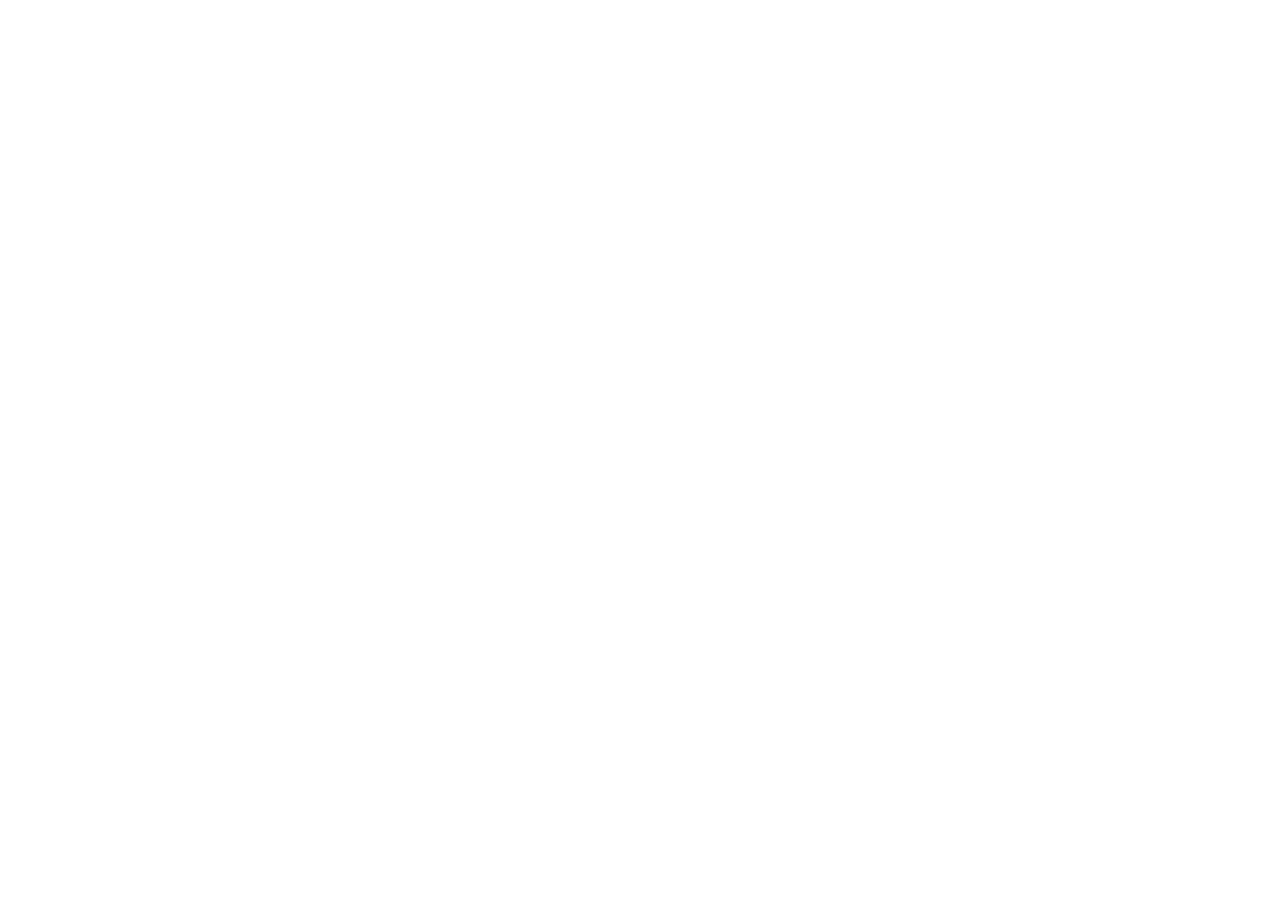
==== index.html @ 27b7549c "project init" ====
<!DOCTYPE html>
<html lang="en">
<head>
    <meta charset="UTF-8">
    <meta name="viewport" content="width=device-width, initial-scale=1.0">
    <title>Document</title>
    <link rel="stylesheet" href="./css/style.css">
    <script src="./js/main.js" defer></script>
</head>
<body>
    
</body>
</html>
---- css/style.css ----
* {
    margin: 0;
    padding: 0;
    box-sizing: border-box;
}

body {
    overflow-x: hidden;
    height: 100%;
}
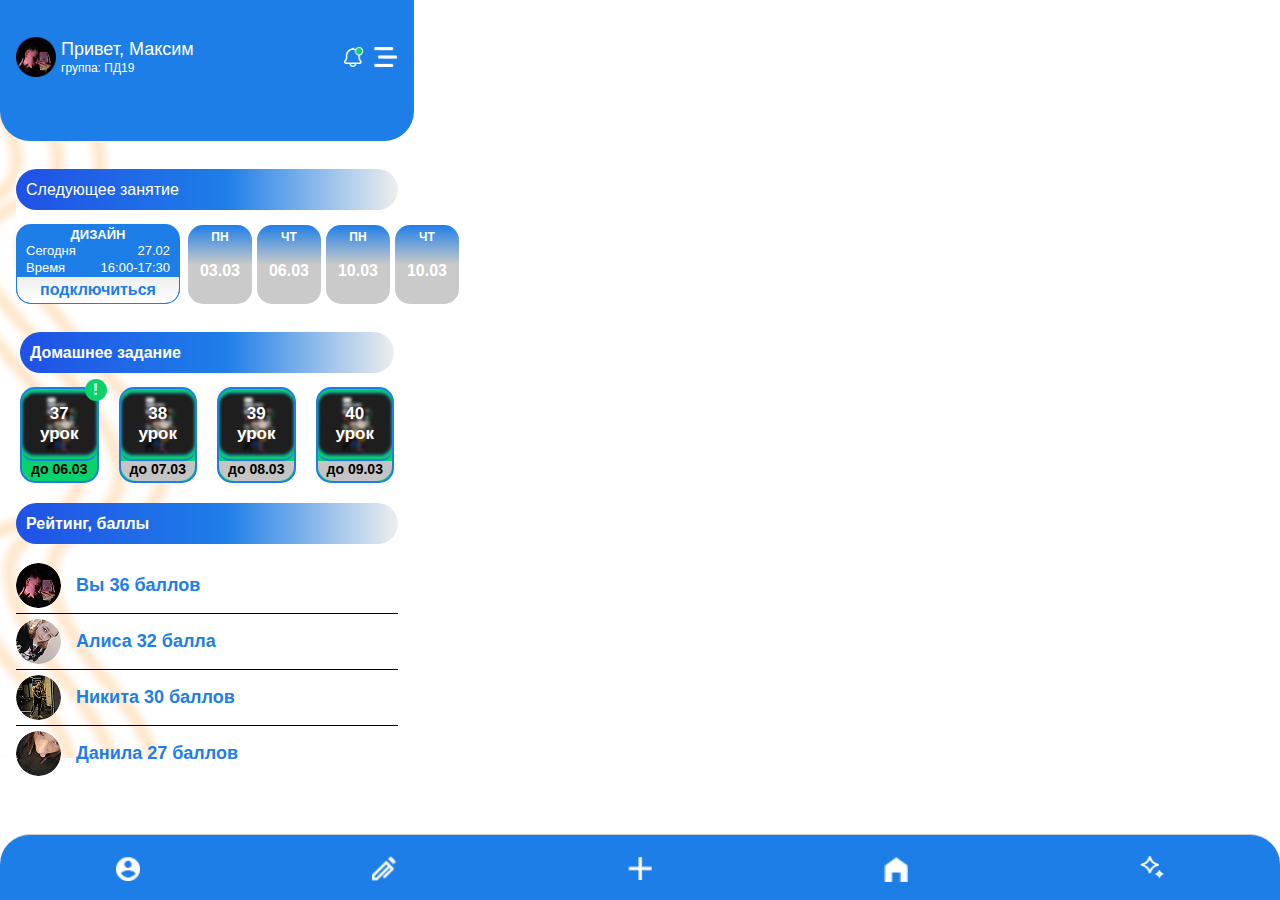
==== commit 55957bab: "feat: add profile" ====
--- a/index.html
+++ b/index.html
@@ -1,13 +1,133 @@
 <!DOCTYPE html>
-<html lang="en">
+<html lang="ru">
 <head>
-    <meta charset="UTF-8">
-    <meta name="viewport" content="width=device-width, initial-scale=1.0">
-    <title>Document</title>
-    <link rel="stylesheet" href="./css/style.css">
-    <script src="./js/main.js" defer></script>
+  <meta charset="UTF-8">
+  <meta name="viewport" content="width=device-width, initial-scale=1.0">
+  <title>Главная</title>
+  <link rel="stylesheet" href="./css/style.css">
+  <script src="./js/main.js" defer></script>
 </head>
 <body>
-    
+  <header class="page-header">
+    <div class="page-header__container">
+      <div class="page-header__logo">
+        <img src="./images/photo_5285045305013824454_x.png" alt="Logo" class="page-header__logo-img">
+        <div class="page-header__info">
+          <p class="page-header__name">Привет, Максим</p>
+          <p class="page-header__group">группа: ПД19</p>
+        </div>
+      </div>
+      <div class="page-header__actions">
+        <img src="./images/btnNotifications.png" width="20" height="20" alt="#" class="page-header__notification">
+        <div class="page-header__menu">
+          <img src="./images/01.png" width="24" height="20" alt="menu" class="page-header__menu-icon">
+        </div>
+      </div>
+    </div>
+  </header>
+
+  <main class="page-main">
+    <section class="next-lesson">
+      <div class="next-lesson__title">Следующее занятие</div>
+      <div class="next-lesson__info">
+        <div class="lesson-details">
+          <p class="lesson-details__subject">Дизайн</p>
+          <div class="lesson-details__datetime">
+            <div class="lesson-details__box">
+                <span class="lesson-details__today">Сегодня </span>
+                <span class="lesson-details__time">27.02</span>
+            </div>
+            <div class="lesson-details__box">
+                <span class="lesson-details__today">Время</span>
+                <span class="lesson-details__time">16:00-17:30</span>
+            </div>
+            <button class="next-lesson__connect">подключиться</button>
+        </div>
+        </div>
+        <div class="next-lesson__days">
+          <div class="next-lesson__day"><span>ПН</span><br><span>03.03</span></div>
+          <div class="next-lesson__day"><span>ЧТ</span><br><span>06.03</span></div>
+          <div class="next-lesson__day"><span>ПН</span><br><span>10.03</span></div>
+          <div class="next-lesson__day"><span>ЧТ</span><br><span>10.03</span></div>
+        </div>
+      </div>
+    </section>
+
+    <section class="homework">
+        <h2 class="homework__title">Домашнее задание</h2>
+        <div class="homework__cards">
+      
+          <div class="homework__card homework__card--active">
+            <div class="homework__card-top">
+              <p class="homework__lesson-number">37 урок</p>
+              <span class="homework__status">!</span>
+            </div>
+            <p class="homework__deadline">до 06.03</p>
+          </div>
+      
+          <div class="homework__card">
+            <div class="homework__card-top">
+              <p class="homework__lesson-number">38 урок</p>
+            </div>
+            <p class="homework__deadline">до 07.03</p>
+          </div>
+      
+          <div class="homework__card">
+            <div class="homework__card-top">
+              <p class="homework__lesson-number">39 урок</p>
+            </div>
+            <p class="homework__deadline">до 08.03</p>
+          </div>
+      
+          <div class="homework__card">
+            <div class="homework__card-top">
+              <p class="homework__lesson-number">40 урок</p>
+            </div>
+            <p class="homework__deadline">до 09.03</p>
+          </div>
+      
+        </div>
+      </section>
+
+    <section class="rating">
+      <h2 class="rating__title">Рейтинг, баллы</h2>
+      <ul class="rating__list">
+        <li class="rating__item">
+          <img src="./images/photo_5285045305013824454_x.png" alt="you" class="rating__avatar">
+          <p class="rating__info">Вы <span class="rating__points">36 баллов</span></p>
+        </li>
+        <li class="rating__item">
+          <img src="./images/photo_5285045305013824453_y.png" alt="alisa" class="rating__avatar">
+          <p class="rating__info">Алиса <span class="rating__points">32 балла</span></p>
+        </li>
+        <li class="rating__item">
+          <img src="./images/photo_5285045305013824455_x.png" alt="nikita" class="rating__avatar">
+          <p class="rating__info">Никита <span class="rating__points">30 баллов</span></p>
+        </li>
+        <li class="rating__item">
+          <img src="./images/photo_5285045305013824452_y (2).png" alt="danila" class="rating__avatar">
+          <p class="rating__info">Данила <span class="rating__points">27 баллов</span></p>
+        </li>
+      </ul>
+    </section>
+  </main>
+
+  <nav class="bottom-nav">
+    <a href="#" class="bottom-nav__item">
+      <img src="./images/Vector.png" alt="home" width="20" height="20" class="bottom-nav__icon">
+    </a>
+    <a href="#" class="bottom-nav__item">
+      <img src="./images/Vector (2).png" alt="add" width="19" height="19" class="bottom-nav__icon">
+    </a>
+    <a href="#" class="bottom-nav__item">
+      <img src="./images/Vector (3).png" alt="tasks" width="20" height="20" class="bottom-nav__icon">
+    </a>
+    <a href="#" class="bottom-nav__item">
+      <img src="./images/Vector (4).png" alt="profile" width="16" height="18" class="bottom-nav__icon">
+    </a>
+    <a href="#" class="bottom-nav__item">
+        <img src="./images/Vector (1).png" alt="profile" width="20" height="20" class="bottom-nav__icon">
+      </a>
+  </nav>
 </body>
-</html>+</html>
--- a/css/style.css
+++ b/css/style.css
@@ -7,4 +7,319 @@
 body {
     overflow-x: hidden;
     height: 100%;
+    font-family: Arial, Helvetica, sans-serif;
+    background-image: url("../images/Group 170.png");
+    background-repeat: no-repeat;
+    max-width: 414px;
+    max-height: 896px;
+}
+
+::-webkit-scrollbar {
+    width: 0;
+}
+
+.page-header {
+    background-color: #1E7EE8;
+    border-end-start-radius: 30px;
+    border-end-end-radius: 30px;
+    height: 141px;
+}
+
+.page-header__container {
+    display: flex;
+    justify-content: space-between;
+    align-items: center;
+    padding: 37px 16px;
+}
+
+.page-header__logo {
+    display: flex;
+    align-items: center;
+    gap: 5px;
+    color: #fff;
+}
+
+.page-header__logo-img {
+    width: 40px;
+    height: 40px;
+}
+
+.page-header__info {
+    display: flex;
+    flex-direction: column;
+}
+
+.page-header__name {
+    font-size: 18px;
+    line-height: 1.2;
+}
+
+.page-header__group {
+    font-size: 12px;
+    line-height: 1.2;
+}
+
+.page-header__actions {
+    display: flex;
+    align-items: center;
+    gap: 10px;
+}
+
+.page-header__notification {
+    cursor: pointer;
+}
+
+.page-header__menu {
+    cursor: pointer;
+}
+
+.page-header__menu-icon {
+    display: block;
+}
+
+.page-main {
+    padding-bottom: 80px;
+}
+
+.next-lesson {
+    background-color: #fff;
+    margin: 28px 16px;
+    border-radius: 10px;
+}
+
+.next-lesson__title {
+    font-size: 16px;
+    background: linear-gradient(to right, #2051E5, #1E7EE8 55%, #eee);
+    color: #fff;
+    width: 100%;
+    height: 41px;
+    display: flex;
+    align-items: center;
+    border-radius: 30px;
+    padding: 10px;
+    margin: 0px 0px 14px 0px;
+}
+
+.next-lesson__info {
+    display: flex;
+    align-items: center;
+    flex-direction: row;
+    color: #fff;
+}
+
+.lesson-details {
+    display: flex;
+    align-items: center;
+    border-start-end-radius: 15px;
+    border-start-start-radius: 15px;
+    border-end-end-radius: 15px;
+    border-end-start-radius: 15px;
+    flex-direction: column;
+    width: 164px;
+    background-color: #1E7EE8;
+}
+
+.lesson-details__subject {
+    font-size: 13px;
+    text-transform: uppercase;
+    margin-top: 3px;
+    font-weight: bold;
+}
+
+.lesson-details__datetime {
+    font-size: 13px;
+    display: flex;
+    flex-direction: column;
+}
+
+.lesson-details__box {
+    display: flex;
+    justify-content: space-between;
+    margin: 1px 10px;
+}
+
+.next-lesson__connect {
+    background: linear-gradient(to bottom, #eee, #fff 100%, #eee);
+    color: #1E7EE8;
+    border: 1px solid #1E7EE8;
+    width: 164px;
+    height: 28px;
+    border-end-end-radius: 15px;
+    border-end-start-radius: 15px;
+    cursor: pointer;
+    font-weight: 600;
+    font-size: 16px;
+}
+
+.next-lesson__days {
+    display: flex;
+    gap: 5px;
+    margin: 0px 10px 0px 8px;
+}
+
+.next-lesson__day {
+    border-radius: 15px;
+    display: flex;
+    flex-wrap: nowrap;
+    align-items: center;
+    text-align: center;
+    flex-direction: column;
+    background: linear-gradient(to bottom, #1E7EE8, #cacaca 50%);
+    font-weight: 600;
+    font-size: 16px;
+    color: #fff;
+    width: 64px;
+    height: 79px;
+}
+
+.next-lesson__day span:first-child {
+    font-size: 12px;
+    margin-top: 5px;
+}
+
+.homework {
+    margin: 20px;
+}
+
+.homework__title {
+    font-size: 16px;
+    background: linear-gradient(to right, #2051E5, #1E7EE8 55%, #eee);
+    color: #fff;
+    width: 100%;
+    height: 41px;
+    display: flex;
+    align-items: center;
+    border-radius: 30px;
+    padding: 10px;
+    margin: 0px 0px 14px 0px;
+}
+
+.homework__cards {
+    display: flex;
+    gap: 20px;
+}
+
+.homework__card {
+    width: 93px;
+    height: 96px;
+    border-radius: 15px;
+    border: 2px solid #1E7EE8;
+    background-color: #09D26C;
+    text-align: center;
+}
+
+.homework__card-top {
+    position: relative;
+    padding: 15px;
+    background: url("../images/2025-02-27_23-20-53.png") center/cover no-repeat;
+    color: #fff;
+    display: flex;
+    border-bottom: 2px solid #1E7EE8;
+    border-radius: 11px;
+    justify-content: center;
+    align-items: center;
+}
+
+.homework__lesson-number {
+    font-size: 17px;
+    margin: 0;
+    font-weight: bold;
+}
+
+.homework__deadline {
+    height: 20px;
+    background-color: #C4C4C4;
+    color: #000;
+    font-size: 14px;
+    border-end-end-radius: 15px;
+    border-end-start-radius: 15px;
+    font-weight: 600;
+}
+
+.homework__card--active .homework__deadline {
+    background-color: #09D26C;
+    color: #000;
+}
+
+.homework__status {
+    position: absolute;
+    top: -10px;
+    right: -10px;
+    display: inline-block;
+    width: 22px;
+    background-color: #09D26C;
+    color: #fff;
+    font-weight: bold;
+    border-radius: 50%;
+    text-align: center;
+    line-height: 22px;
+}
+
+
+.rating {
+    margin: 20px 16px;
+}
+
+.rating__title {
+    font-size: 16px;
+    background: linear-gradient(to right, #2051E5, #1E7EE8 55%, #eee);
+    color: #fff;
+    width: 100%;
+    height: 41px;
+    display: flex;
+    align-items: center;
+    border-radius: 30px;
+    padding: 10px;
+    margin: 0px 0px 14px 0px;
+}
+
+.rating__item {
+    display: flex;
+    align-items: center;
+    padding: 5px 0px;
+}
+
+.rating__item:not(:first-child) {
+    border-top: 1px solid #000;
+}
+
+.rating__avatar {
+    width: 45px;
+    height: 45px;
+    border-radius: 50%;
+    margin-right: 15px;
+}
+
+.rating__info {
+    font-size: 18px;
+    color: #1e7ee8;
+    font-weight: bold;
+}
+
+.bottom-nav {
+    position: fixed;
+    bottom: 0;
+    left: 0;
+    right: 0;
+    height: 66px;
+    width: 100%;
+    border-start-end-radius: 30px;
+    border-start-start-radius: 30px;
+    background-color: #1E7EE8;
+    display: flex;
+    justify-content: space-around;
+    align-items: center;
+    border-top: 1px solid #ccc;
+    z-index: 999;
+}
+
+.bottom-nav__item {
+    display: inline-block;
+    width: 24px;
+    height: 24px;
+}
+
+.bottom-nav__icon {
+    width: 100%;
+    height: auto;
 }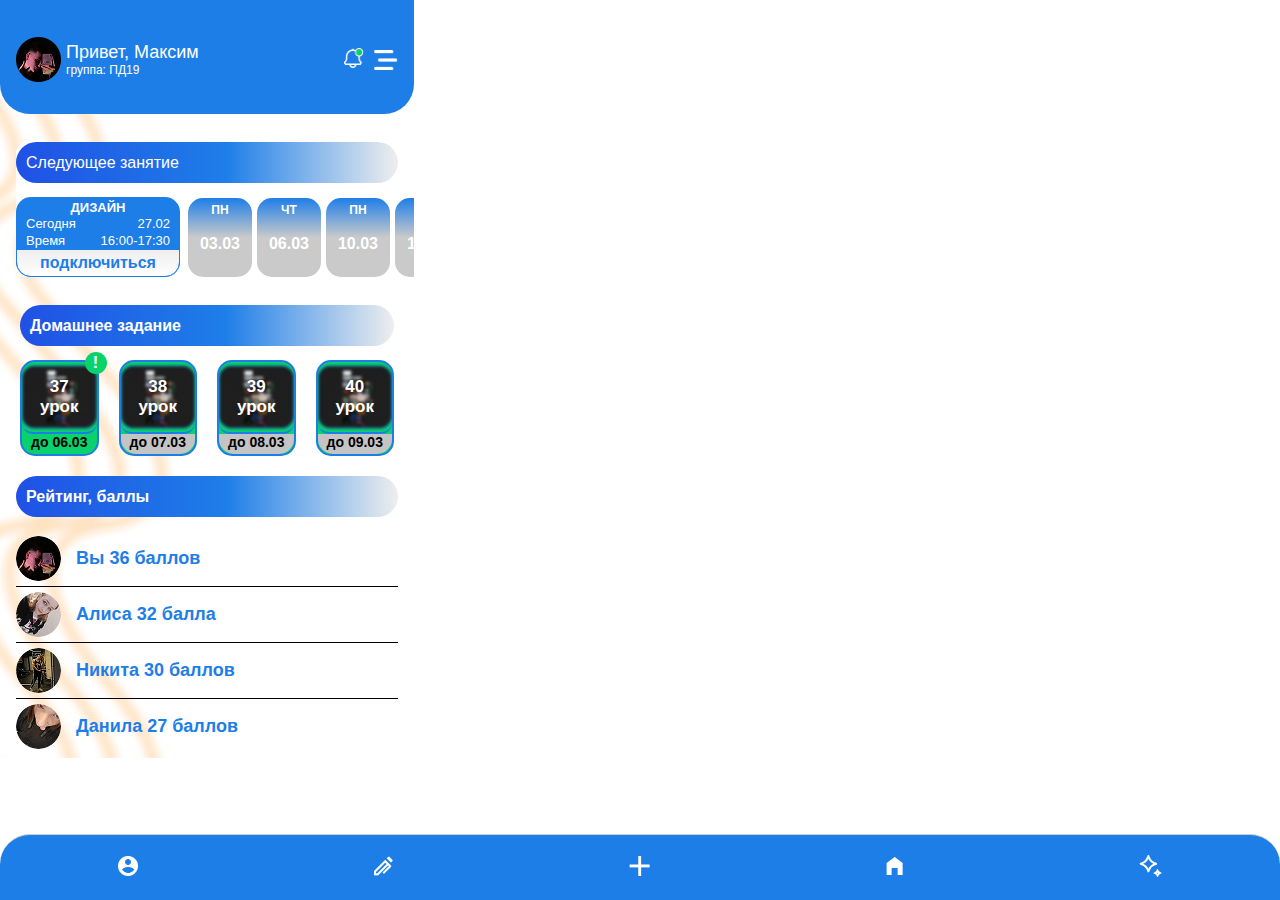
==== commit 2d0a82da: "feat: last edit pages" ====
--- a/index.html
+++ b/index.html
@@ -18,9 +18,13 @@
         </div>
       </div>
       <div class="page-header__actions">
-        <img src="./images/btnNotifications.png" width="20" height="20" alt="#" class="page-header__notification">
-        <div class="page-header__menu">
-          <img src="./images/01.png" width="24" height="20" alt="menu" class="page-header__menu-icon">
+        <a href="main.html">
+          <img src="./images/btnNotifications.png" width="20" height="20" alt="#" class="page-header__notification">
+        </a>
+          <div class="page-header__menu">
+          <a href="main.html">
+            <img src="./images/01.png" width="24" height="20" alt="menu" class="page-header__menu-icon">
+          </a>
         </div>
       </div>
     </div>
@@ -113,19 +117,19 @@
   </main>
 
   <nav class="bottom-nav">
-    <a href="#" class="bottom-nav__item">
+    <a href="main.html" class="bottom-nav__item">
       <img src="./images/Vector.png" alt="home" width="20" height="20" class="bottom-nav__icon">
     </a>
-    <a href="#" class="bottom-nav__item">
+    <a href="main.html" class="bottom-nav__item">
       <img src="./images/Vector (2).png" alt="add" width="19" height="19" class="bottom-nav__icon">
     </a>
-    <a href="#" class="bottom-nav__item">
+    <a href="main.html" class="bottom-nav__item">
       <img src="./images/Vector (3).png" alt="tasks" width="20" height="20" class="bottom-nav__icon">
     </a>
-    <a href="#" class="bottom-nav__item">
+    <a href="main.html" class="bottom-nav__item">
       <img src="./images/Vector (4).png" alt="profile" width="16" height="18" class="bottom-nav__icon">
     </a>
-    <a href="#" class="bottom-nav__item">
+    <a href="main.html" class="bottom-nav__item">
         <img src="./images/Vector (1).png" alt="profile" width="20" height="20" class="bottom-nav__icon">
       </a>
   </nav>
--- a/css/style.css
+++ b/css/style.css
@@ -22,7 +22,7 @@
     background-color: #1E7EE8;
     border-end-start-radius: 30px;
     border-end-end-radius: 30px;
-    height: 141px;
+    height: 114px;
 }
 
 .page-header__container {
@@ -40,8 +40,8 @@
 }
 
 .page-header__logo-img {
-    width: 40px;
-    height: 40px;
+    width: 45px;
+    height: 45px;
 }
 
 .page-header__info {
@@ -79,6 +79,7 @@
 
 .page-main {
     padding-bottom: 80px;
+    overflow:hidden;
 }
 
 .next-lesson {
@@ -315,8 +316,6 @@
 
 .bottom-nav__item {
     display: inline-block;
-    width: 24px;
-    height: 24px;
 }
 
 .bottom-nav__icon {
